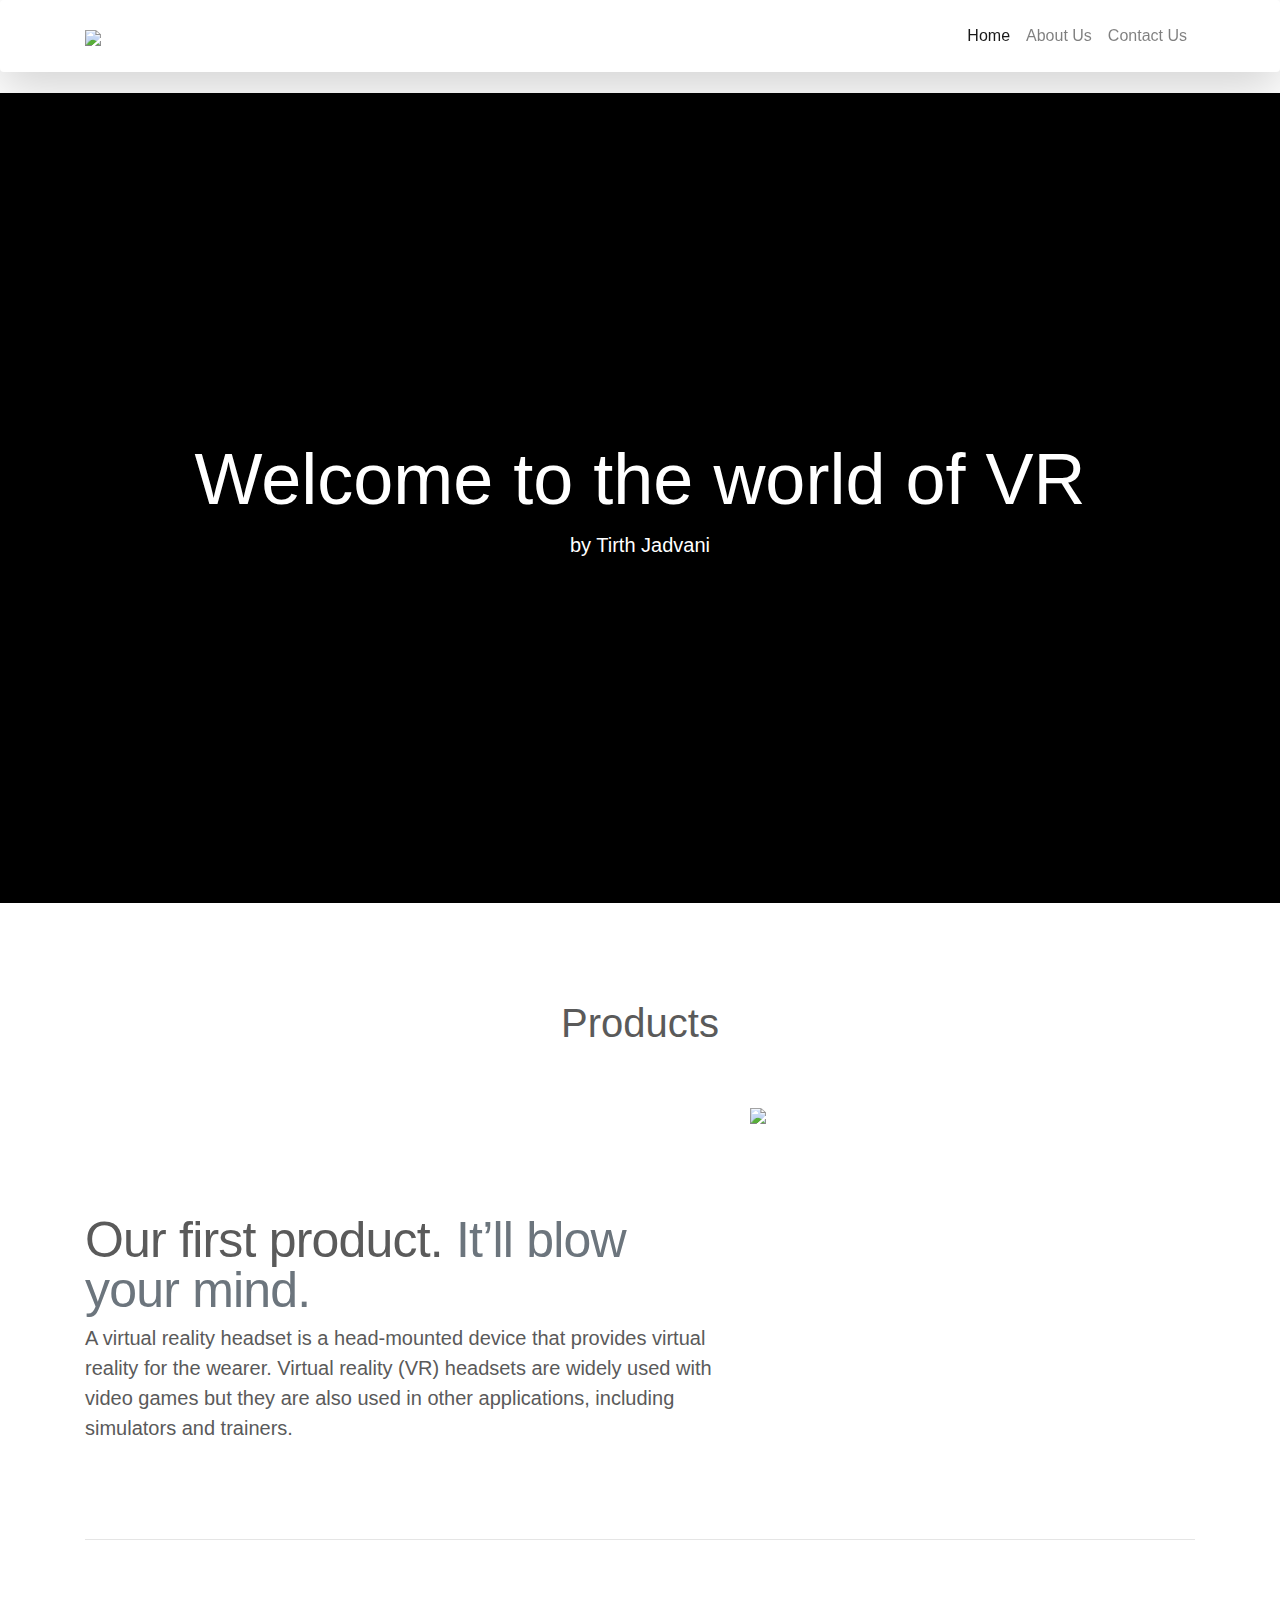
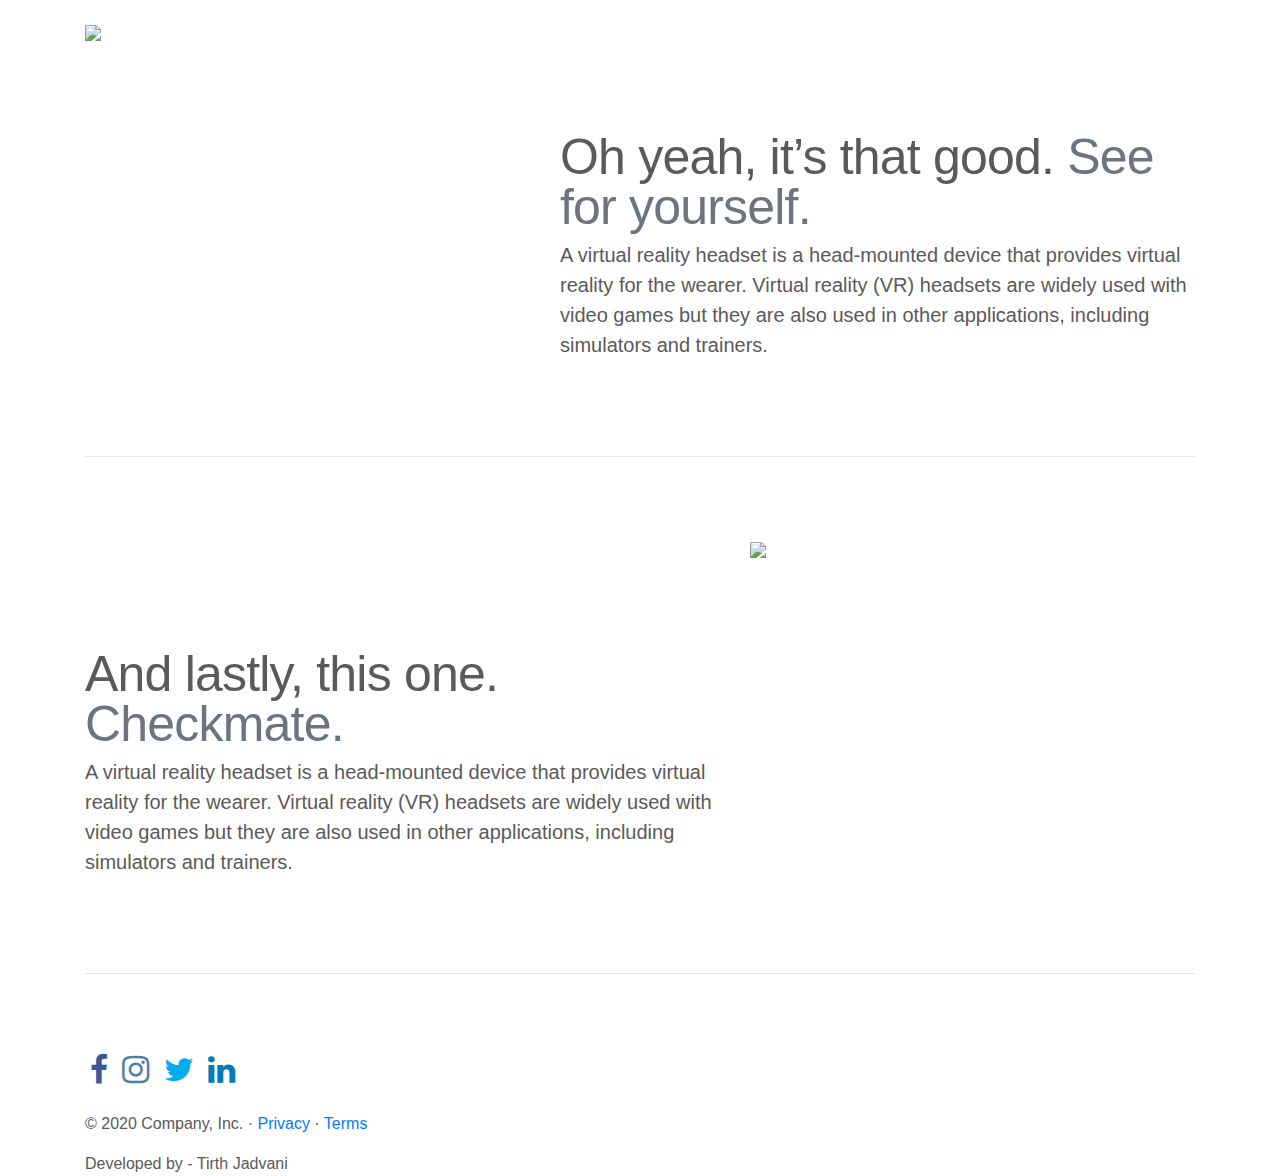
==== assets/assets/index.html @ 4f4708b7 "Add files via upload" ====
<!doctype html>
<html lang="en">
  <head>
    <meta charset="utf-8">
    <meta name="viewport" content="width=device-width, initial-scale=1, shrink-to-fit=no">
    <meta name="description" content="">
    <meta name="author" content="Mark Otto, Jacob Thornton, and Bootstrap contributors">
    <meta name="generator" content="Jekyll v4.1.1">
    <title>t softwares</title>
    <link rel="icon" href="../img/logo.PNG">
    
    
<link rel="stylesheet" href="https://stackpath.bootstrapcdn.com/bootstrap/4.5.0/css/bootstrap.min.css">
<link rel="stylesheet" href="https://maxcdn.bootstrapcdn.com/font-awesome/4.7.0/css/font-awesome.min.css">
<script src="https://code.jquery.com/jquery-3.5.1.min.js"></script>
<script src="https://cdn.jsdelivr.net/npm/popper.js@1.16.0/dist/umd/popper.min.js"></script>
<script src="https://stackpath.bootstrapcdn.com/bootstrap/4.5.0/js/bootstrap.min.js"></script>
    <link rel="canonical" href="https://getbootstrap.com/docs/4.5/examples/carousel/">

    <!-- Bootstrap core CSS -->
<link href="../assets/dist/css/bootstrap.min.css" rel="stylesheet">

    <style>
      
    </style>
    <style>
      
      /*@media screen and (max-width: 400px){
        .navbar-brand img{
          float: right !important;
        }
      }*/
      


      @media (min-width: 800px) and (max-width: 850px) {
            .navbar:not(.top-nav-collapse) {
                background: white!important;
            }
        }
.view,body,html{height:100%}.navbar{background-color:rgba(255,255,255,1)}.page-footer,.top-nav-collapse{background-color:white}@media only screen and (max-width:768px){.navbar{background-color:white}}


        .navbar-brand img{
          height: 50px;
        }
    </style>
    <style>
      .loader{
                width: 100%;
              height: 100%;
              top: 0;
              left: 0;
              position: fixed;
              background-color: rgba(0,0,0,0.7);
              display: flex;
              justify-content: center;
              align-items: center;
              z-index: 10000 !important;
              }
          .water{
              width:400px;
              height: 400px;
              background-color: skyblue;
              border-radius: 50%;
              position: relative;
              box-shadow: inset 0 0 30px 0 rgba(0,0,0,.5), 0 4px 10px 0 rgba(0,0,0,.5);
              overflow: hidden;
          }
          .water:before, .water:after{
              content:'';
              position: absolute;
              width:400px;
              height: 400px;
              top:0px;
              background-color: #fff;
          }
          .water:before{
              border-radius: 45%;
              background:rgba(255,255,255,.7);
              animation:wave 5s linear infinite;
          }
          .water:after{
              border-radius: 35%;
              background:rgba(255,255,255,.3);
              animation:wave 5s linear infinite;
          }
          .loader p{
            font-size: 20px;
          }
          .loader #p01{
            position: fixed;
            top: 50%;
            left: 50%;
            transform: translate(-50%,-50%);
            z-index: 10001;
            animation:loading1 1.2s infinite;
          }
          .loader #p02{
            position: fixed;
            top: 50%;
            left: 50%;
            transform: translate(-50%,-50%);
            z-index: 10001;
            animation:loading2 1.2s infinite;
          }
          .loader #p03{
            position: fixed;
            top: 50%;
            left: 50%;
            transform: translate(-50%,-50%);
            z-index: 10001;
            animation:loading3 1.2s infinite;
          }
          @keyframes loading1{
            0%{
              opacity: 1;
            }
            50%{
              opacity: 0;
            }
            100%{
              opacity: 0;
            }
          }
          @keyframes loading2{
            0%{
              opacity: 0;
            }
            50%{
              opacity: 1;
            }
            100%{
              opacity: 0;
            }
          }
          @keyframes loading3{
            0%{
              opacity: 0;
            }
            50%{
              opacity: 0;
            }
            100%{
              opacity: 1;
            }
          }
          @keyframes wave{
              0%{
                  transform: rotate(0);
                  top:0;
                  
              }
              100%{
                  transform: rotate(360deg);
                  top:-400px;
                }
          }
          @media (max-width: 500px){
            .water{
              width: 300px;
              height: 300px;
              box-shadow: inset 0 0 30px 0 rgba(0,0,0,.5), 0 4px 10px 0 rgba(0,0,0,.5);
              overflow: hidden !important;
            }
            @keyframes wave{
              0%{
                  transform: rotate(0);
                  top:0;
                  
              }
              100%{
                  transform: rotate(360deg);
                  top:-400px;
                }
          }
          }
         
        </style>
    <script>
      new WOW().init();
    </script>
    <!-- Custom styles for this template -->
    <link href="carousel.css" rel="stylesheet">
  </head>
  <body onload="return xy();">
   
    
    
    <div class="loader">
      <div class="water"><p id="p01">loading.</p><p id="p02">loading..</p><p id="p03">loading...</p></div>
    </div>

    <header>
      
      <nav class="navbar fixed-top navbar-expand-lg navbar-light scrolling-navbar shadow-lg p-3 mb-5 bg-white rounded">
        <div class="container">
    
          <!-- Brand -->
          <a class="navbar-brand" href="index.html">
            <img src="../img/logo.PNG">
          </a>
    
          <!-- Collapse -->
          <button class="navbar-toggler" type="button" data-toggle="collapse" data-target="#navbarSupportedContent" aria-controls="navbarSupportedContent"
            aria-expanded="false" aria-label="Toggle navigation">
            <span class="navbar-toggler-icon"></span>
          </button>
    
          <!-- Links -->
          <div class="collapse navbar-collapse" id="navbarSupportedContent">
    
            <!-- Left -->
            <ul class="navbar-nav mr-auto">
              
            </ul>
    
            <!-- Right -->
            <ul class="navbar-nav nav-flex-icons">
              <li class="nav-item active">
                <a class="nav-link" href="#">Home
                  <span class="sr-only">(current)</span>
                </a>
              </li>
              <li class="nav-item">
                <a class="nav-link" href="about.html">About Us</a>
              </li>
              <li class="nav-item">
                <a class="nav-link" href="contact.html">Contact Us</a>
              </li>
              
              
              
            </ul>
    
          </div>
    
        </div>
      </nav>
      
</header>

<main role="main">
  <style>
   .v {
  position: relative;
  margin-top: 93px;
  background-color: black;
  height: 90vh;
  min-height: 25rem;
  width: 100%;
  overflow: hidden;
}

.v video {
  position: absolute;
  top: 50%;
  left: 50%;
  min-width: 100%;
  min-height: 100%;
  width: auto;
  height: auto;
  z-index: 0;
  -ms-transform: translateX(-50%) translateY(-50%);
  -moz-transform: translateX(-50%) translateY(-50%);
  -webkit-transform: translateX(-50%) translateY(-50%);
  transform: translateX(-50%) translateY(-50%);
}

.v .container {
  position: relative;
  z-index: 2;
}

.v .overlay {
  position: absolute;
  top: 0;
  left: 0;
  height: 100%;
  width: 100%;
  background-color: black;
  opacity: 0.5;
  z-index: 1;
}

  </style>
  <section class="v">
    <div class="overlay"></div>
    <video playsinline="playsinline" autoplay="autoplay" muted="muted" loop="loop">
      <source src="../img/video.mp4" type="video/mp4">
    </video>
    <div class="container h-100">
      <div class="d-flex h-100 text-center align-items-center">
        <div class="w-100 text-white">
          <h1 class="display-3">Welcome to the world of VR</h1>
          <p class="lead mb-0">by Tirth Jadvani</p>
        </div>
      </div>
    </div>
  </section>
  <br> <br>
  
  <!-- Marketing messaging and featurettes
  ================================================== -->
  <!-- Wrap the rest of the page in another container to center all the content. -->

  <div class="container marketing">
    <br><br>
    
    <!-- Three columns of text below the carousel -->
    <h1>
      <center>
      Products
    </center>
    </h1>
    <br><br>


    <!-- START THE FEATURETTES -->

    

    <style>
      .row.featurette img{
        height: 350px;
      }
      @media (max-width:1200px) {
        .row.featurette img{
        height: 300px;
      }
             
      }
      
      @media (max-width:600px) {
        .row.featurette img{
        height: 290px;
      }
             
      }
      @media (max-width:400px) {
        .row.featurette img{
        height: 260px;
      }
             
      }
      @media (max-width:350px) {
        .row.featurette img{
        height: 220px;
      } 
      }
    </style>
    <div class="row featurette">
      <div class="col-md-7">
        <h2 class="featurette-heading">Our first product. <span class="text-muted">It’ll blow your mind.</span></h2>
        <p class="lead">A virtual reality headset is a head-mounted device that provides virtual reality for the wearer. Virtual reality (VR) headsets are widely used with video games but they are also used in other applications, including simulators and trainers.</p>
      </div>
      <div class="col-md-5">
        <img src="../img/p1.jpg">
      </div>
    </div>

    <hr class="featurette-divider">

    <div class="row featurette">
      <div class="col-md-7 order-md-2">
        <h2 class="featurette-heading">Oh yeah, it’s that good. <span class="text-muted">See for yourself.</span></h2>
        <p class="lead">A virtual reality headset is a head-mounted device that provides virtual reality for the wearer. Virtual reality (VR) headsets are widely used with video games but they are also used in other applications, including simulators and trainers.</p>
      </div>
      <div class="col-md-5 order-md-1">
        <img src="../img/p2.jpg">
      </div>
    </div>

    <hr class="featurette-divider">

    <div class="row featurette">
      <div class="col-md-7">
        <h2 class="featurette-heading">And lastly, this one. <span class="text-muted">Checkmate.</span></h2>
        <p class="lead">A virtual reality headset is a head-mounted device that provides virtual reality for the wearer. Virtual reality (VR) headsets are widely used with video games but they are also used in other applications, including simulators and trainers.</p>
      </div>
      <div class="col-md-5">
        <img src="../img/p3.jpg">
      </div>
    </div>

    <hr class="featurette-divider">

    <!-- /END THE FEATURETTES -->

  </div><!-- /.container -->

  
  <!-- FOOTER -->
  <style>
    #topsc{
      
        position: fixed;
        top:90%;
        left: 90%;
        z-index: 3;
        display: none;
    }
    html{
      scroll-behavior: smooth;
    }
    
    @media (max-width: 500px) {
        #topsc{
            top: 85%;
            left:80%;
        }
    }
    #social{
        text-decoration: none;
        margin:5px;
    }
  </style>
  <script>
      function xy(){
            $(window).scroll(function(){
        if($(this).scrollTop() > 100){
            $('#topsc').css({'display': 'block'});
        }
        else{
            $('#topsc').css({'display': 'none'});
        }
        });
        }
  </script>

  <!-- FOOTER -->
  <footer class="container">
    <a href="#" id="social"><i class="fa fa-2x fa-facebook"></i></a>
    <a href="#" id="social"><i class="fa fa-2x fa-instagram"></i></a>
    <a href="#" id="social"><i class="fa fa-2x fa-twitter"></i></a>
    <a href="#" id="social"><i class="fa fa-2x fa-linkedin"></i></a>
    <br><br>
    <p id="topsc"><a href="#"><i class="fa fa-3x fa-arrow-circle-up" style="color: #48bbed;"></i></a></p>
    <p>&copy; 2020 Company, Inc. &middot; <a href="#">Privacy</a> &middot; <a href="#">Terms</a></p>
    <p>Developed by - Tirth Jadvani</p>
  </footer>
</main>
<script>
  $(window).on("load",function(){
     $(".loader").fadeOut('slow');
   });

 </script>
  </body>
</html>
---- assets/assets/carousel.css ----
/* GLOBAL STYLES
-------------------------------------------------- */
/* Padding below the footer and lighter body text */

body {
  /*padding-top: 3rem;
  padding-bottom: 3rem;*/
  color: #5a5a5a;
}


/* CUSTOMIZE THE CAROUSEL
-------------------------------------------------- */

/* Carousel base class */
.carousel {
  margin-bottom: 4rem;
}
/* Since positioning the image, we need to help out the caption */
.carousel-caption {
  bottom: 3rem;
  z-index: 10;
}

/* Declare heights because of positioning of img element */
.carousel-item {
  height: 42.2rem;
}
.carousel-item > img {
  position: absolute;
  top: 0;
  left: 0;
  min-width: 100%;
  height: 42.2rem;
}
@media screen and (max-width: 600px) {
  .carousel-item {
    height: 38rem;
  }
  .carousel-item > img {
    height: 42.5rem;
  }
}

/* MARKETING CONTENT
-------------------------------------------------- */

/* Center align the text within the three columns below the carousel */
.marketing .col-lg-4 {
  margin-bottom: 1.5rem;
  text-align: center;
}
.marketing h2 {
  font-weight: 400;
}
.marketing .col-lg-4 p {
  margin-right: .75rem;
  margin-left: .75rem;
}


/* Featurettes
------------------------- */

.featurette-divider {
  margin: 5rem 0; /* Space out the Bootstrap <hr> more */
}

/* Thin out the marketing headings */
.featurette-heading {
  font-weight: 300;
  line-height: 1;
  letter-spacing: -.05rem;
}


/* RESPONSIVE CSS
-------------------------------------------------- */

@media (min-width: 40em) {
  /* Bump up size of carousel content */
  .carousel-caption p {
    margin-bottom: 1.25rem;
    font-size: 1.25rem;
    line-height: 1.4;
  }

  .featurette-heading {
    font-size: 50px;
  }
}

@media (min-width: 62em) {
  .featurette-heading {
    margin-top: 7rem;
  }
}


.fa-facebook, .fa-facebook-square {
  color: #3b5998
}
.fa-twitter, .fa-twitter-square {
  color: #00aced
}
.fa-google-plus, .fa-google-plus-square {
  color: #dd4b39
}
.fa-youtube, .fa-youtube-play, .fa-youtube-square {
  color: #bb0000
}
.fa-tumblr, .fa-tumblr-square {
  color: #32506d
}
.fa-vine {
  color: #00bf8f
}
.fa-flickr {
  color: #ff0084
}
.fa-vimeo-square {
  color: #aad450
}
.fa-pinterest, .fa-pinterest-square {
  color: #cb2027
}
.fa-linkedin, .fa-linkedin-square {
  color: #007bb6
}
.fa-instagram {
  color: #517fa4;
}
.fa-spotify {
  color: #1ED760;
}
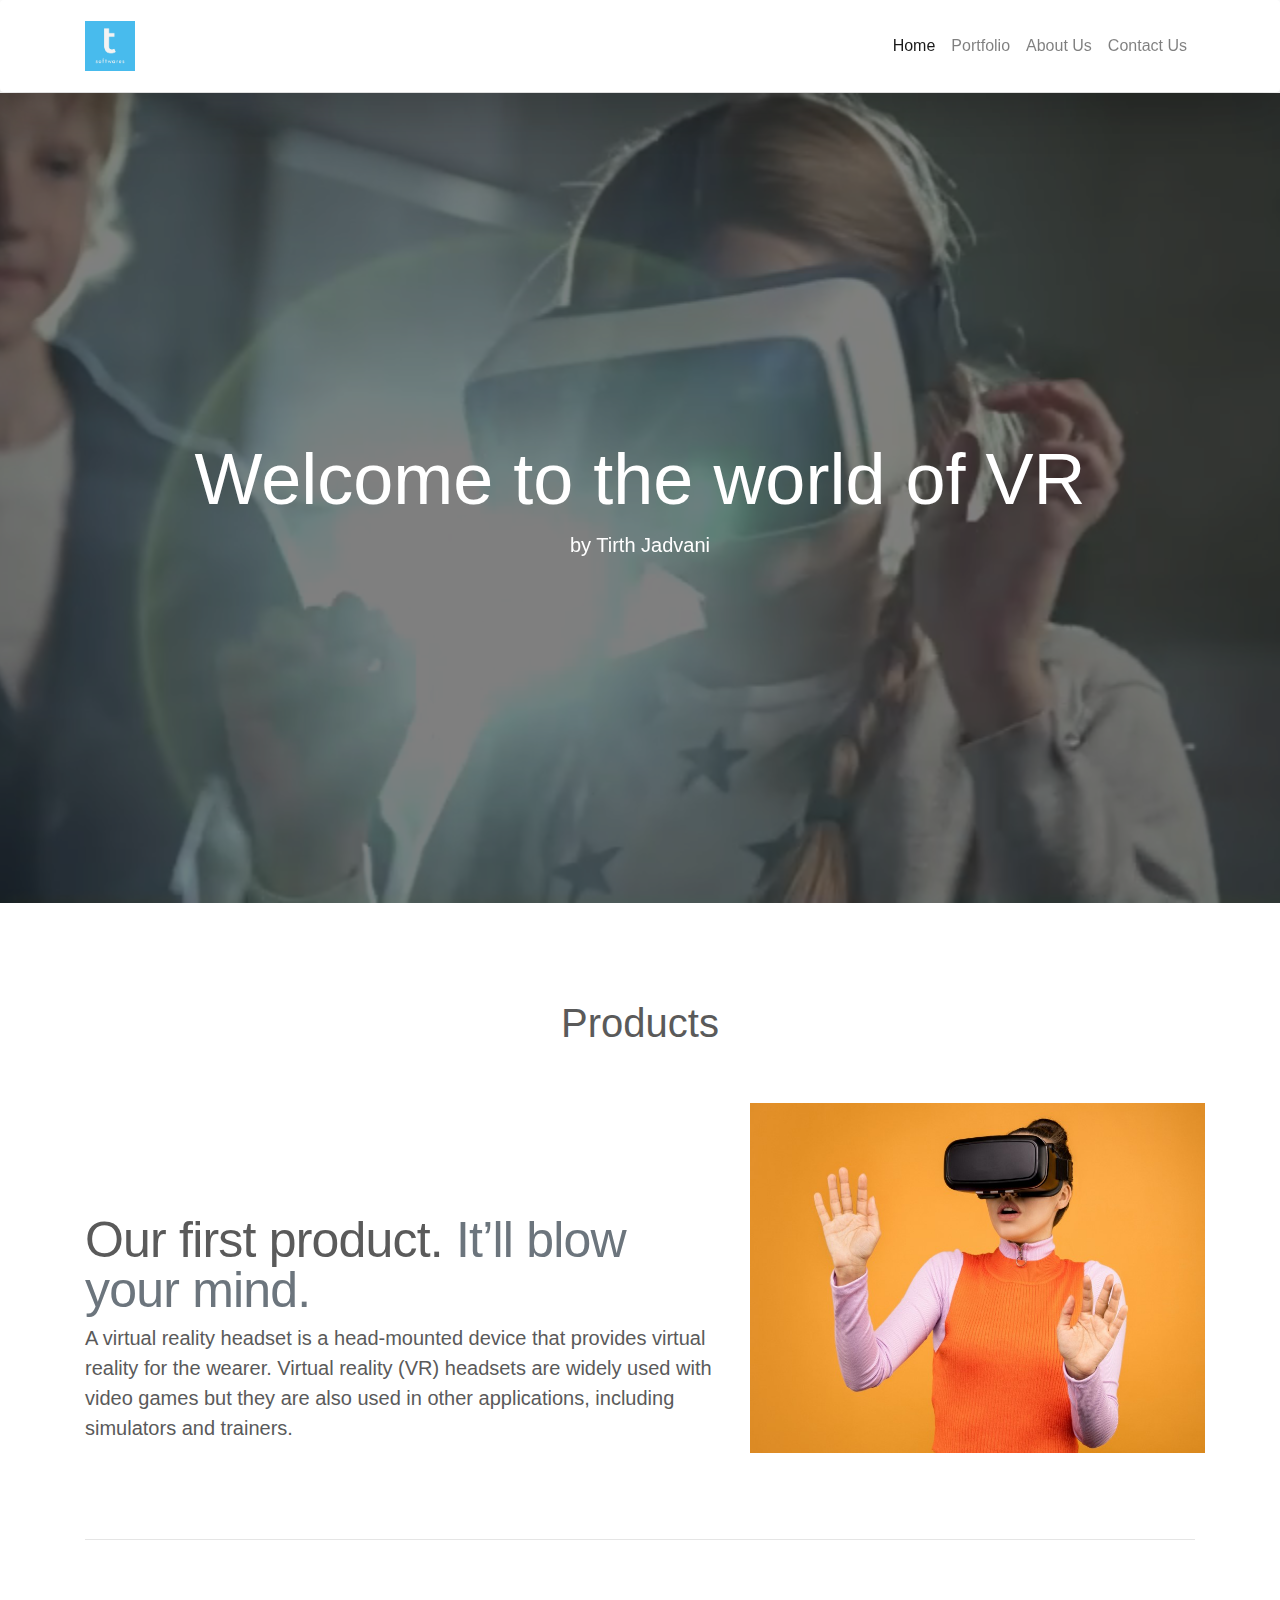
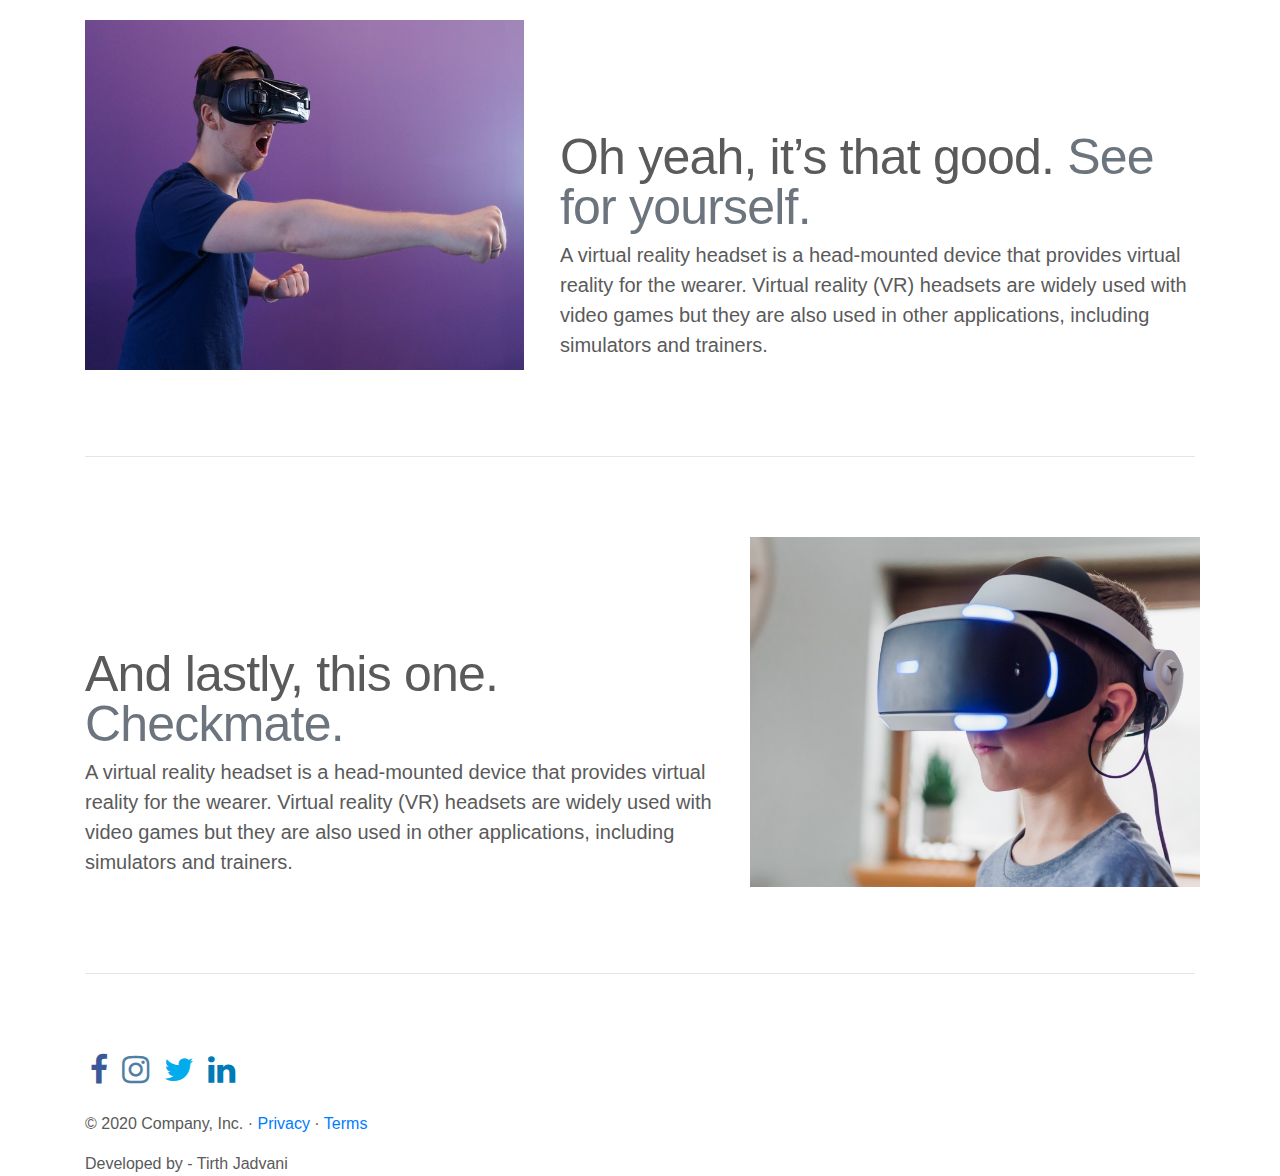
==== commit b6154c83: "Add files via upload" ====
--- a/assets/assets/index.html
+++ b/assets/assets/index.html
@@ -223,6 +223,9 @@
                 </a>
               </li>
               <li class="nav-item">
+                <a class="nav-link" href="portfolio.html">Portfolio</a>
+              </li>
+              <li class="nav-item">
                 <a class="nav-link" href="about.html">About Us</a>
               </li>
               <li class="nav-item">
@@ -293,13 +296,15 @@
       <div class="d-flex h-100 text-center align-items-center">
         <div class="w-100 text-white">
           <h1 class="display-3">Welcome to the world of VR</h1>
-          <p class="lead mb-0">by Tirth Jadvani</p>
+          <p class="lead mb-0">by Tirth Jadvani</p> 
         </div>
       </div>
     </div>
   </section>
   <br> <br>
   
+  
+
   <!-- Marketing messaging and featurettes
   ================================================== -->
   <!-- Wrap the rest of the page in another container to center all the content. -->
@@ -437,7 +442,7 @@
     <br><br>
     <p id="topsc"><a href="#"><i class="fa fa-3x fa-arrow-circle-up" style="color: #48bbed;"></i></a></p>
     <p>&copy; 2020 Company, Inc. &middot; <a href="#">Privacy</a> &middot; <a href="#">Terms</a></p>
-    <p>Developed by - Tirth Jadvani</p>
+    <p id="end">Developed by - Tirth Jadvani</p>
   </footer>
 </main>
 <script>
